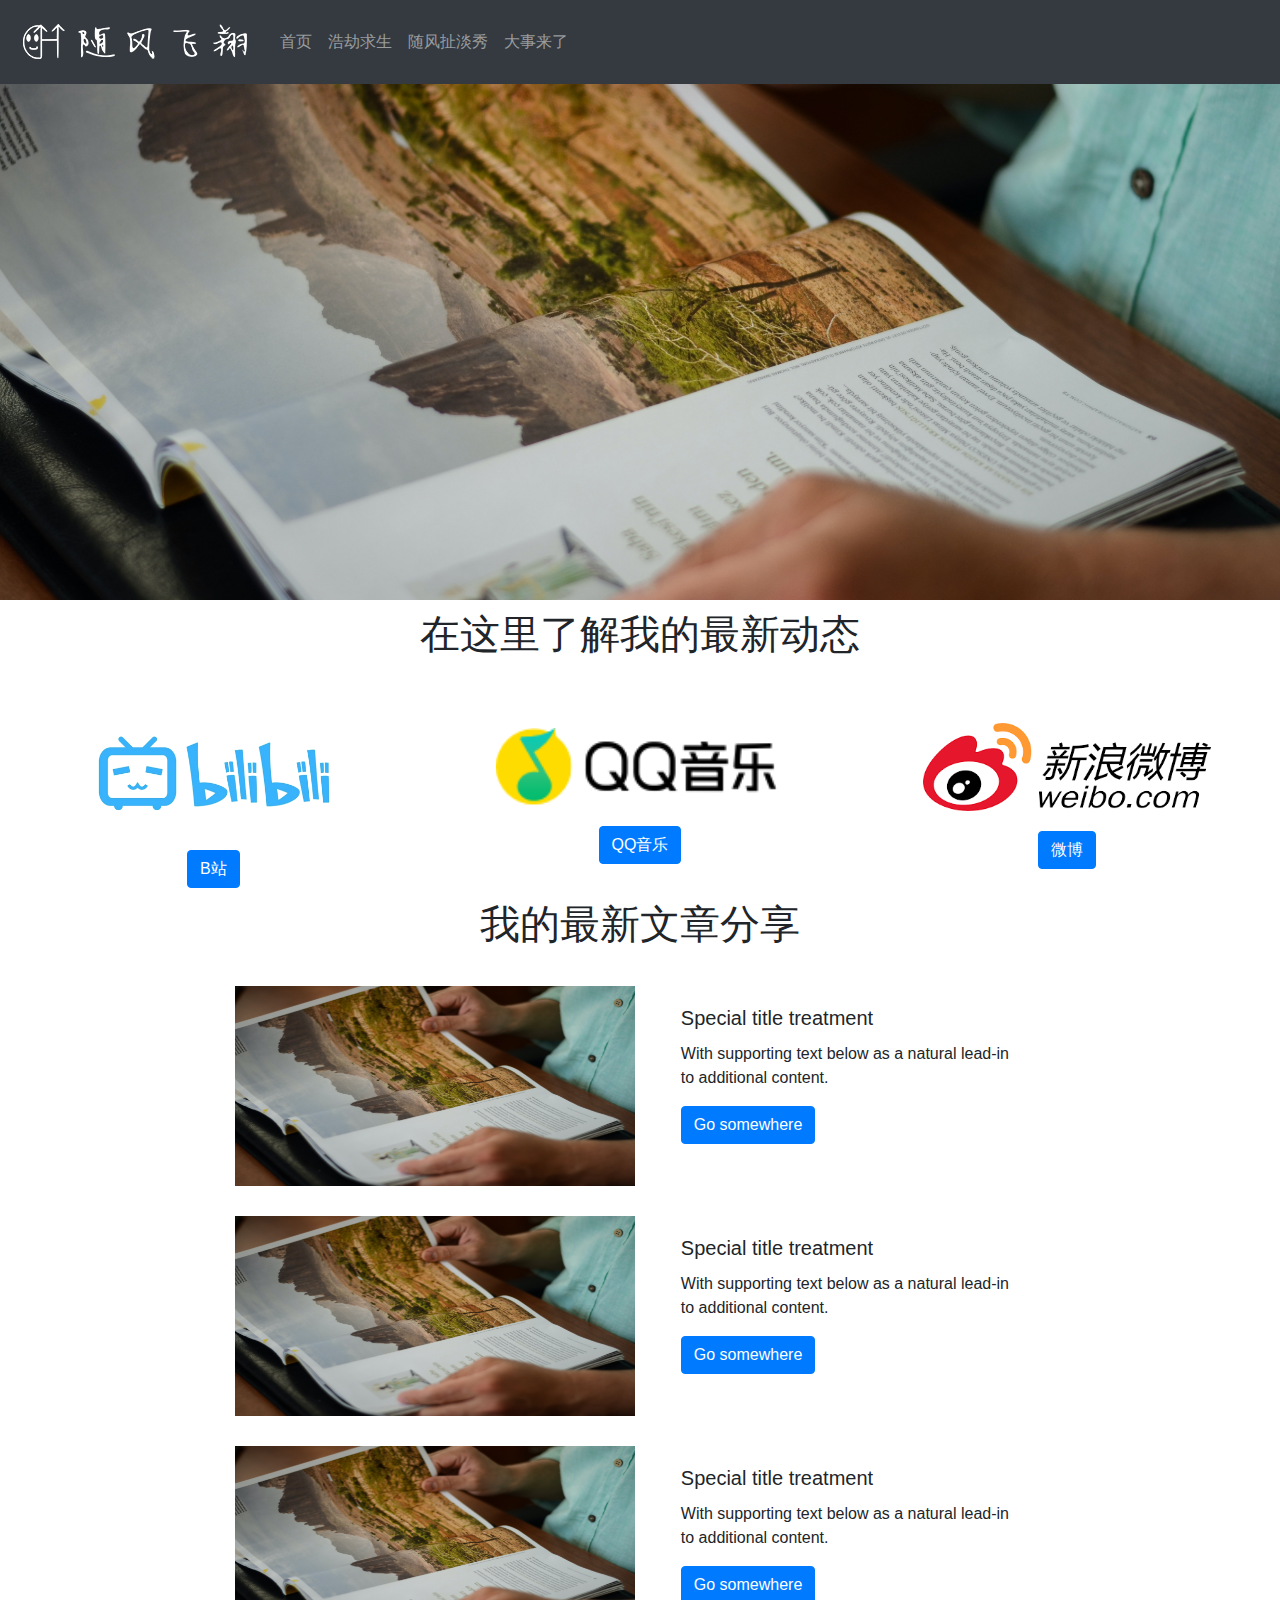
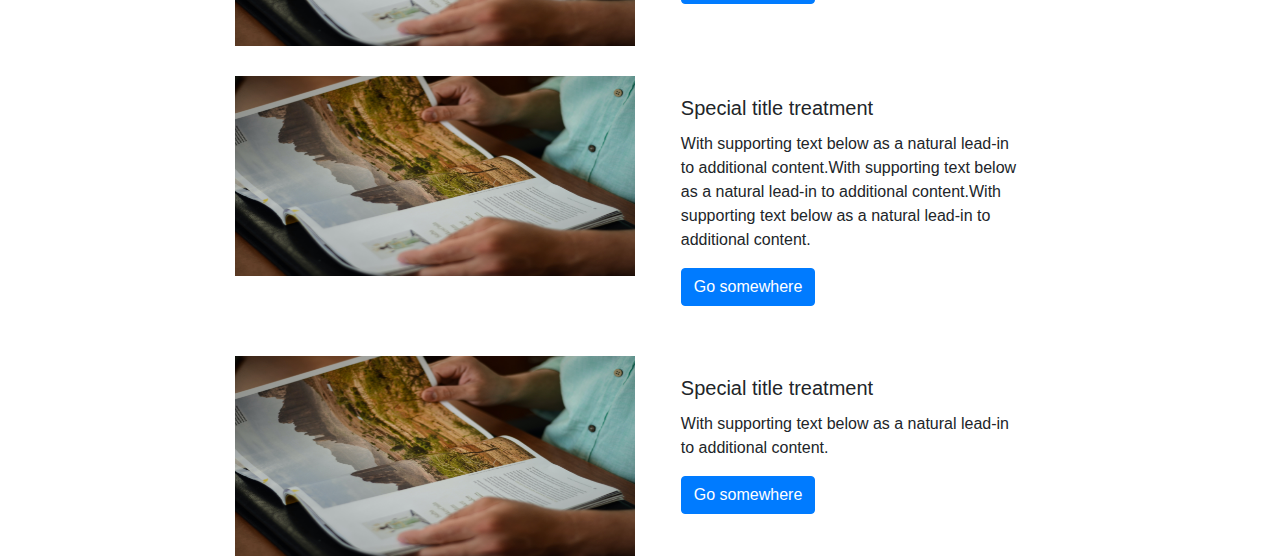
==== index.html @ d0dd3c2f "the first" ====
<!doctype html>
<html>
<head>
<meta charset="UTF-8">
<title>随风的扯淡博客</title>
<link type="text/css" rel="stylesheet" href="./resources/css/bootstrap.css">
<link type="text/css" rel="stylesheet" href="./resources/css/bootstrap-rfs.css">
<link type="text/css" rel="stylesheet" href="./resources/css/style.css">


</head>
<body>
	
  <header>
		<nav class="navbar fixed-top navbar-expand-lg navbar-dark bg-dark">
			<a href="index.html" class="navbar-brand"><img src="./resources/img/templatemo_logo.png" style="max-width: 100% "/>
			</a>
			<button class="navbar-toggler" type="button" data-toggle="collapse" data-target="#navbarToggler" aria-controls="navbarTogglerDemo02" aria-expanded="true" aria-label="Toggle navigation">
				<span class="navbar-toggler-icon"></span>
			</button>
			<div class="collapse navbar-collapse" id="navbarToggler">
			  <ul class="navbar-nav  mt-2 mt-lg-0">
				<li class= "nav-item">
					<a class="nav-link " href="index.html" style="text-align: center;">首页</a>
				</li>
				<li class="nav-item">
					<a class="nav-link " href="index.html" style="text-align: center;">浩劫求生</a>
				</li>
				<li class="nav-item">
					<a class="nav-link " href="index.html" style="text-align: center;">随风扯淡秀</a>
				</li>
				<li class="nav-item">
					<a class="nav-link " href="index.html" style="text-align: center;">大事来了</a>
				</li>
			  </ul>
		    </div>
		</nav>
	</header>
	
	<main>
		
		<div class="banner"></div>
		<!--三大平台的个人页跳转-->
		<div class="containervertical" style="text-align: center;">
			<h1 style="position:relative ; top: 10px;">在这里了解我的最新动态</h1>
		  <div class="container1234">
			  <div class="card menu" style="width: 18rem;">
				  <img src="resources/img/bilibili.png" class="card-img-top" alt="...">
				  <div class="card-body">
					  <a href="#" class="btn btn-primary">B站</a>
				  </div>
			  </div>
			  <div class="card menu" style="width: 18rem;">
				  <img src="resources/img/qqmusic.png" class="card-img-top" alt="...">
				  <div class="card-body">
					  <a href="#" class="btn btn-primary">QQ音乐</a>
				  </div>
			  </div>
			  <div class="card menu" style="width: 18rem;">
				  <img src="resources/img/weibo.png" class="card-img-top" alt="...">
				  <div class="card-body">
				  	<a href="#" class="btn btn-primary">微博</a>
				  </div>
			  </div>
		  </div>
		</div>
		<!--最近5篇更新的内容-->
		<div class="article containervertical">
			<h1>我的最新文章分享</h1>
			<div class="articlecontent">
				<img src="resources/img/article1.jpg" class="articlecontentimg"/>
				<div class="card articlecontenttext">
					<div class="card-body" style="text-align: left;">
						<h5 class="card-title">Special title treatment</h5>
						<p class="card-text">With supporting text below as a natural lead-in to additional content.</p>
						<a href="#" class="btn btn-primary">Go somewhere</a>
					</div>
				</div>
			</div>

			<div class="articlecontent">
				<img src="resources/img/article1.jpg" class="articlecontentimg"/>
				<div class="card articlecontenttext">
					<div class="card-body" style="text-align: left;">
						<h5 class="card-title">Special title treatment</h5>
						<p class="card-text">With supporting text below as a natural lead-in to additional content.</p>
						<a href="#" class="btn btn-primary">Go somewhere</a>
					</div>
				</div>
			</div>

			<div class="articlecontent">
				<img src="resources/img/article1.jpg" class="articlecontentimg"/>
				<div class="card articlecontenttext">
					<div class="card-body" style="text-align: left;">
						<h5 class="card-title">Special title treatment</h5>
						<p class="card-text">With supporting text below as a natural lead-in to additional content.</p>
						<a href="#" class="btn btn-primary">Go somewhere</a>
					</div>
				</div>
			</div>

			<div class="articlecontent">
				<img src="resources/img/article1.jpg" class="articlecontentimg"/>
				<div class="card articlecontenttext">
					<div class="card-body" style="text-align: left;">
						<h5 class="card-title">Special title treatment</h5>
						<p class="card-text">With supporting text below as a natural lead-in to additional content.With supporting text below as a natural lead-in to additional content.With supporting text below as a natural lead-in to additional content.</p>
						<a href="#" class="btn btn-primary">Go somewhere</a>
					</div>
				</div>
			</div>
			<div class="articlecontent">
				<img src="resources/img/article1.jpg" class="articlecontentimg"/>
				<div class="card articlecontenttext">
					<div class="card-body" style="text-align: left;">
						<h5 class="card-title">Special title treatment</h5>
						<p class="card-text">With supporting text below as a natural lead-in to additional content.</p>
						<a href="#" class="btn btn-primary">Go somewhere</a>
					</div>
				</div>
			</div>
		</div>
		
			
	</main>
	<script src="./resources/js/jquery-3.4.1.slim.min.js" ></script>
	<script src="./resources/js/popper.min.js" ></script>
	<script src="./resources/js/bootstrap.min.js"></script>
</body>
</html>
---- resources/css/style.css ----
@charset "UTF-8";
/* CSS Document */

@font-face{
	src: url(../fonts/NotoSansSC-Regular.otf) format('truetype');
	font-family: siyuan;
}

*{
	body {
		background-color: white;
	}
}

body {
	background-color: rgb(255, 255, 255) !important;
}

.banner {
	position: fixed;
	width: 100%;
	height: 600px;
	overflow: hidden;
	background: url("../img/article1.jpg") no-repeat;
	background-position: center;
	background-size: cover;
	
}

.containervertical{
	position: relative;
	top: 600px;
	height: 300px;
	width: 100%;
	display: block;
	background-color: rgb(255, 255, 255) !important;
	text-align: center;
	
}

.container1234{
	position: relative;
	height: 300px;
	width: 100%;
	display: flex;
	background-color: rgb(255, 255, 255);
	justify-content: space-between !important;
	
}

.menu {
	position: relative;
	width: 30%;
	background-color: rgb(255, 255, 255);
	margin: auto !important;
	text-align: center;
	border: 0em !important;
}

.menu {
	position: relative;
	width: 30%;
	background-color: rgb(255, 255, 255);
	margin: auto !important;
	text-align: center;
	border: 0em !important;
}

.article {
	background-color: rgb(255, 255, 255) !important;
	height: 100%;
}

.articlecontent {
	position: relative;
	width: 100%;
	display: flex;
	justify-content: center !important;
}
.articlecontenttext {
	position: relative;
	flex-grow: 0;
	margin: 30px 10% 0 2%;
	border: none !important;
	width: 30%;
}
.articlecontentimg {
	position: relative;
	flex-grow: 0;
	margin: 30px 0 0 10% !important;
	width: 400px;
	height: 200px;
	overflow: hidden;
	background: url("../img/article1.jpg") no-repeat;
	background-position: center;
	background-size: cover;
}
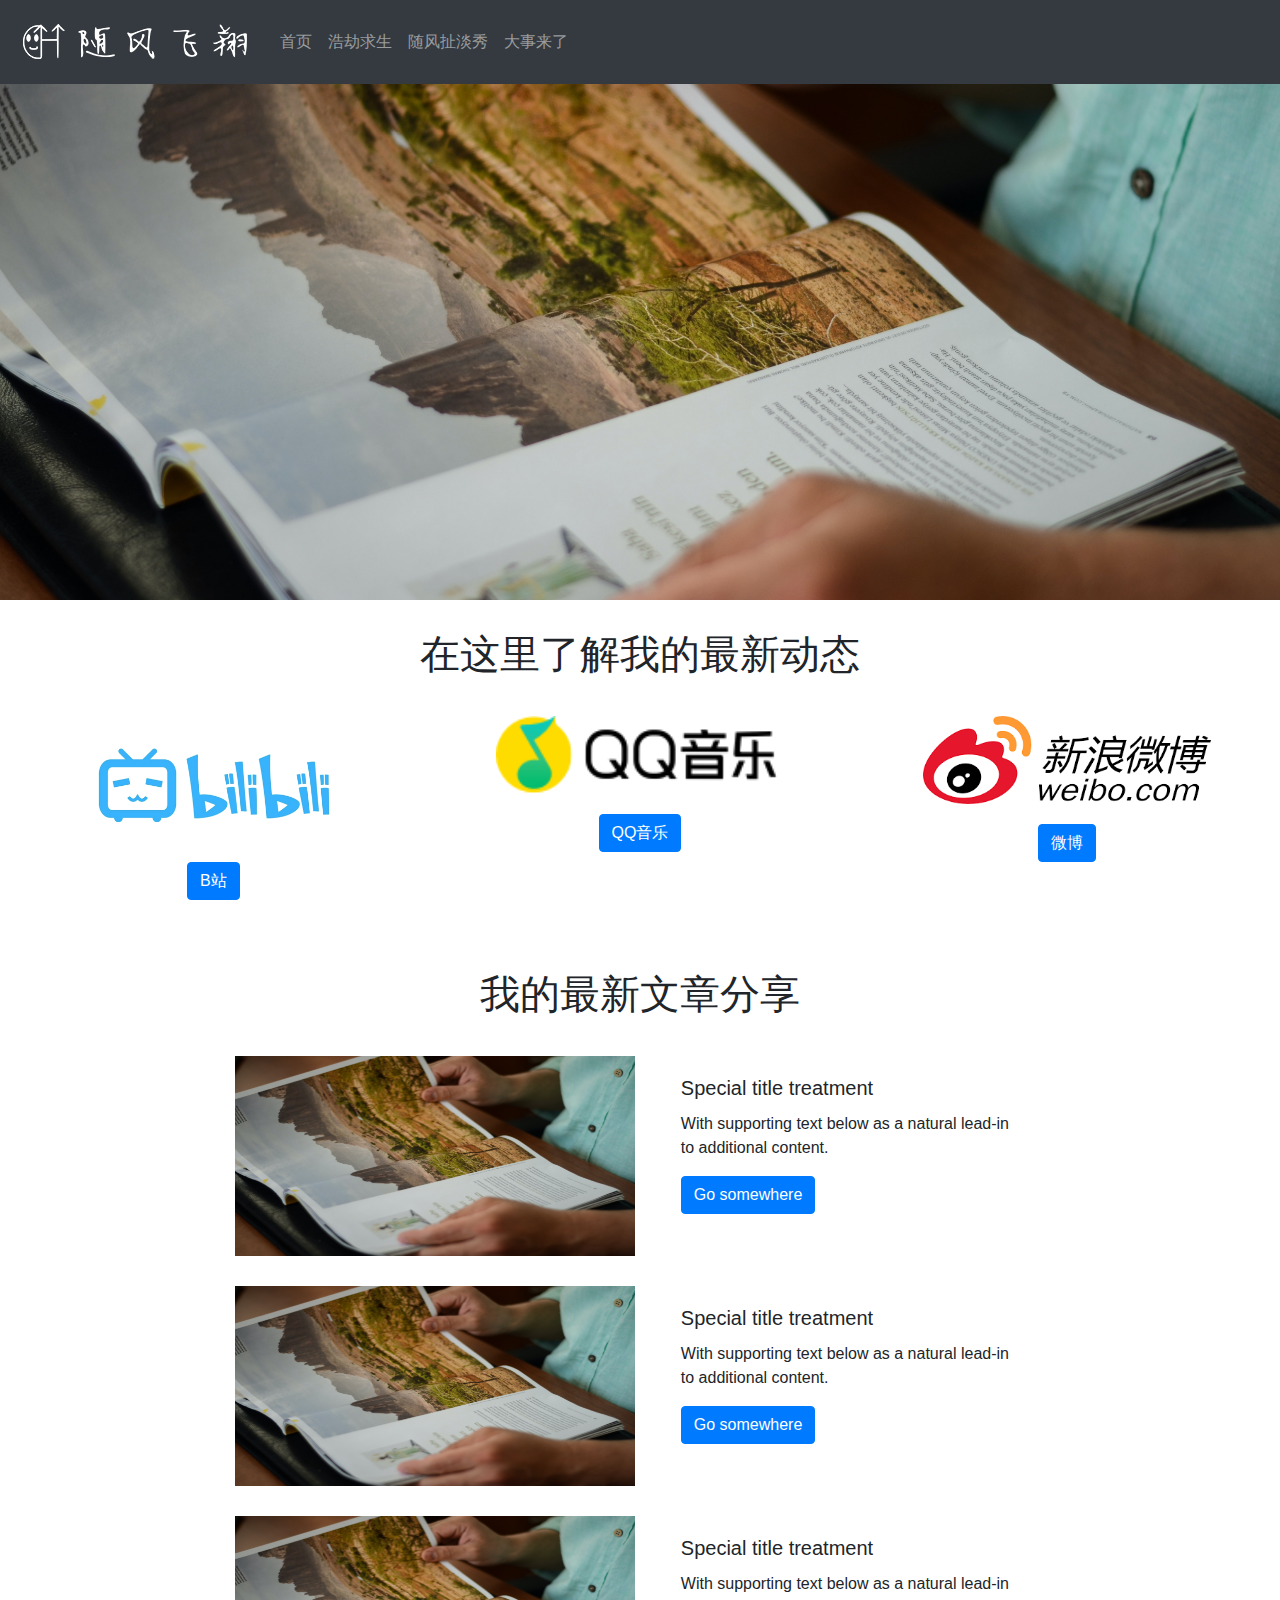
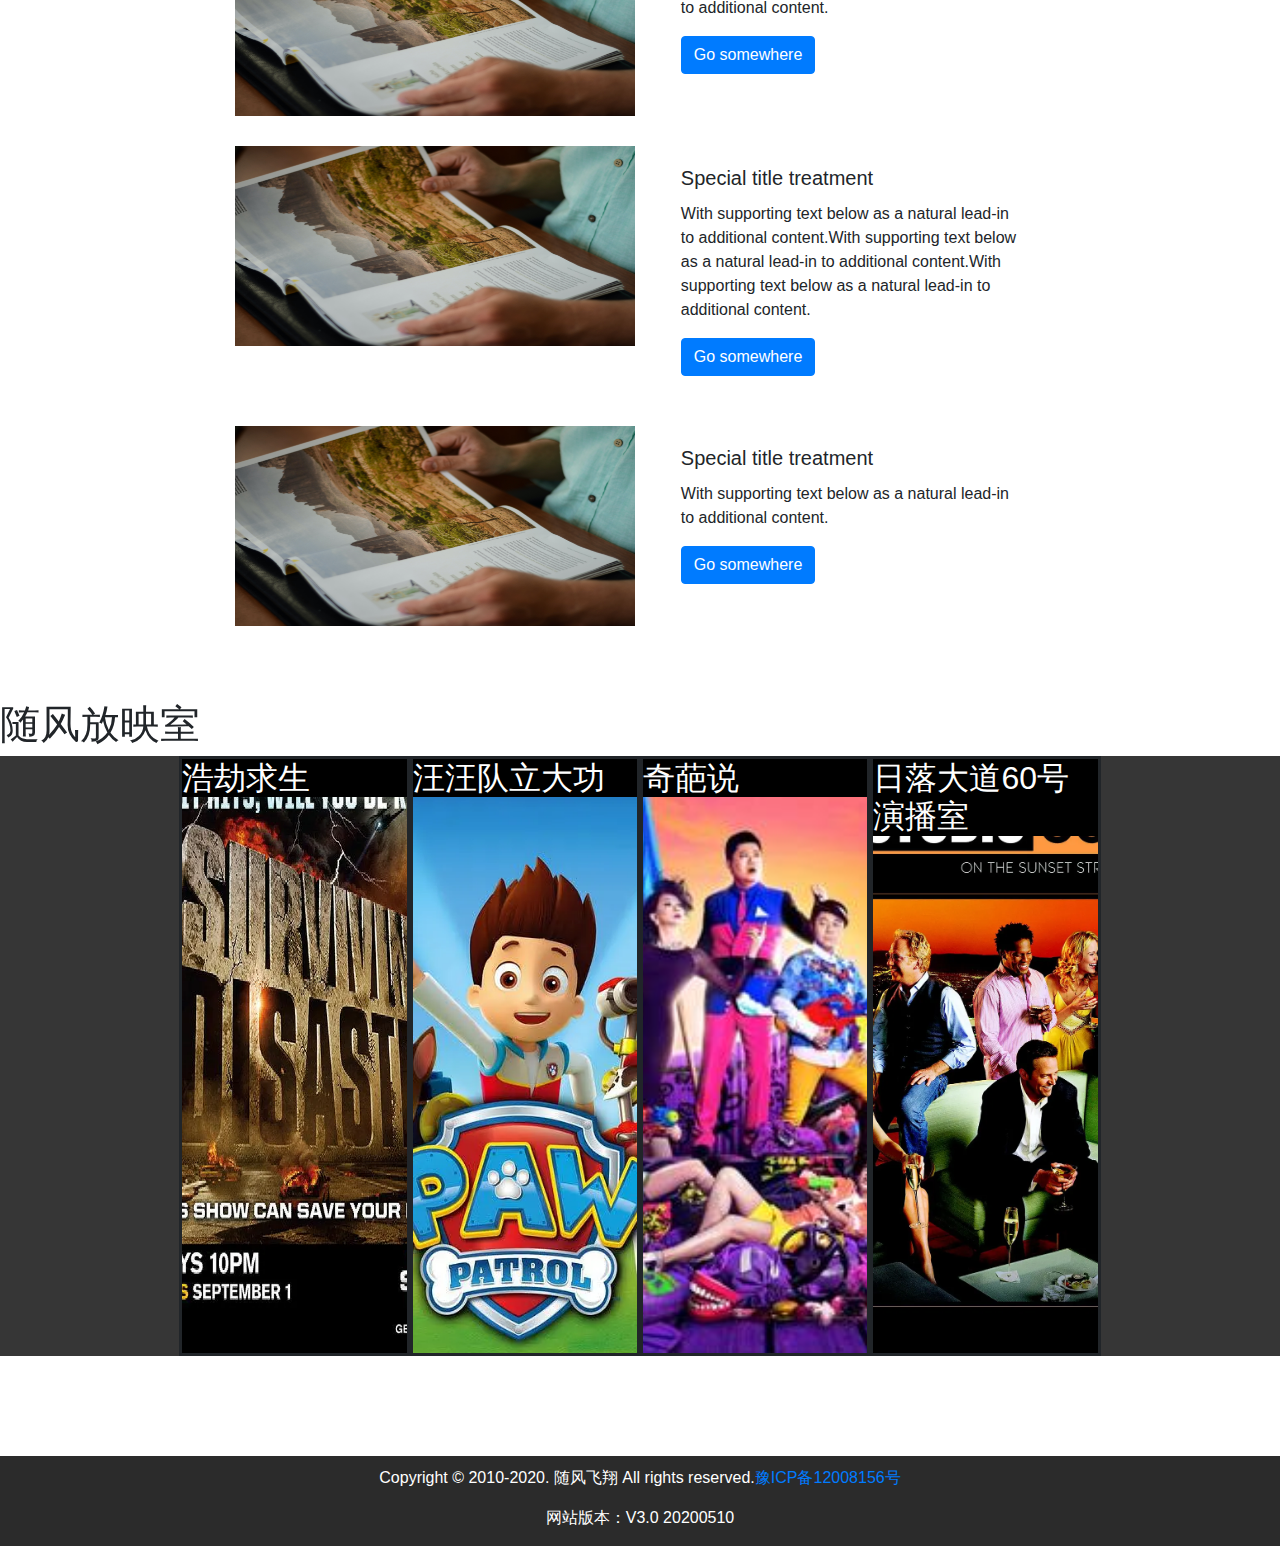
==== commit d89d4e7a: "增加了随风放映室板块" ====
--- a/index.html
+++ b/index.html
@@ -42,7 +42,7 @@
 		<div class="banner"></div>
 		<!--三大平台的个人页跳转-->
 		<div class="containervertical" style="text-align: center;">
-			<h1 style="position:relative ; top: 10px;">在这里了解我的最新动态</h1>
+			<h1 style="position:relative ; top: 30px;">在这里了解我的最新动态</h1>
 		  <div class="container1234">
 			  <div class="card menu" style="width: 18rem;">
 				  <img src="resources/img/bilibili.png" class="card-img-top" alt="...">
@@ -121,9 +121,33 @@
 				</div>
 			</div>
 		</div>
-		
-			
+
+		<!--随风放映室-->
+		<section class="video">
+			<h1>随风放映室</h1>
+			<div class="videoshow">
+				<div class="videopost" style="background: url(/resources/img/suvivingdisaster.webp);background-size: cover;background-position: center;">
+				  <h2 style="color: white; background-color: black;">浩劫求生</h2>
+				</div>
+				<div class="videopost" style="background: url(/resources/img/palpatrol.webp);background-size: cover;background-position: center;">
+					<h2 style="color: white; background-color: black;">汪汪队立大功</h2>
+				</div>
+				<div class="videopost" style="background: url(/resources/img/qipashuo.jpg);background-size: cover;background-position: center;">
+				  <h2 style="color: white; background-color: black;">奇葩说</h2>
+				</div>
+				<div class="videopost" style="background: url(/resources/img/studio60.webp);background-size: cover;background-position: center;">
+				  <h2 style="color: white; background-color: black;">日落大道60号演播室</h2>
+				</div>
+			</div>
+		</section>
 	</main>
+
+	<footer>
+		<div>
+		<p>Copyright © 2010-2020. 随风飞翔 All rights reserved.<a href="http://www.beian.miit.gov.cn/">豫ICP备12008156号</a></p>
+		<p>网站版本：V3.0 20200510</p>
+	  </div>
+	</footer>
 	<script src="./resources/js/jquery-3.4.1.slim.min.js" ></script>
 	<script src="./resources/js/popper.min.js" ></script>
 	<script src="./resources/js/bootstrap.min.js"></script>
--- a/resources/css/style.css
+++ b/resources/css/style.css
@@ -9,6 +9,7 @@
 *{
 	body {
 		background-color: white;
+		margin: 0;
 	}
 }
 
@@ -40,35 +41,30 @@
 
 .container1234{
 	position: relative;
+	top: 20px;
 	height: 300px;
 	width: 100%;
 	display: flex;
 	background-color: rgb(255, 255, 255);
 	justify-content: space-between !important;
-	
+	align-items: flex-start;
 }
 
 .menu {
 	position: relative;
+	top: 40px;
 	width: 30%;
 	background-color: rgb(255, 255, 255);
-	margin: auto !important;
-	text-align: center;
-	border: 0em !important;
-}
-
-.menu {
-	position: relative;
-	width: 30%;
-	background-color: rgb(255, 255, 255);
-	margin: auto !important;
+  margin:0 auto;
 	text-align: center;
 	border: 0em !important;
 }
 
 .article {
+	position: relative;
 	background-color: rgb(255, 255, 255) !important;
-	height: 100%;
+	height: 1400px;
+	top: 670px;
 }
 
 .articlecontent {
@@ -91,7 +87,53 @@
 	width: 400px;
 	height: 200px;
 	overflow: hidden;
-	background: url("../img/article1.jpg") no-repeat;
+}
+
+.video {
+	position: relative;
+	top: 600px;
+}
+
+.videoshow {
+	position: relative;
+	height: 600px;
+	width: 100%;
+	display: flex;
+	background-color: rgb(54, 54, 54);
+	justify-content: center !important;
+	align-items: flex-start;
+}
+
+/*放映室几个海报的样式*/
+.videopost{
+	height: 100%;
+	width: 18%;
+	background-repeat: no-repeat !important;
 	background-position: center;
-	background-size: cover;
-}+	border: 3px solid;
+	cursor: pointer;
+}
+
+footer {
+	background-color: rgb(43, 43, 43);
+	bottom: 0px !important;
+	height: 90px;
+	position: relative;
+	top: 700px;
+	color: white;
+	margin: 0;
+	text-align: center;
+}
+
+footer div{
+	position: relative;
+	top: 10px;
+}
+
+/* 如何设置内容超出自动省略号
+overflow: hidden;
+	text-overflow:ellipsis;
+	display: -webkit-box;
+	-webkit-line-clamp: 2;  //显示内容的行数；
+	-webkit-box-orient: vertical;
+*/